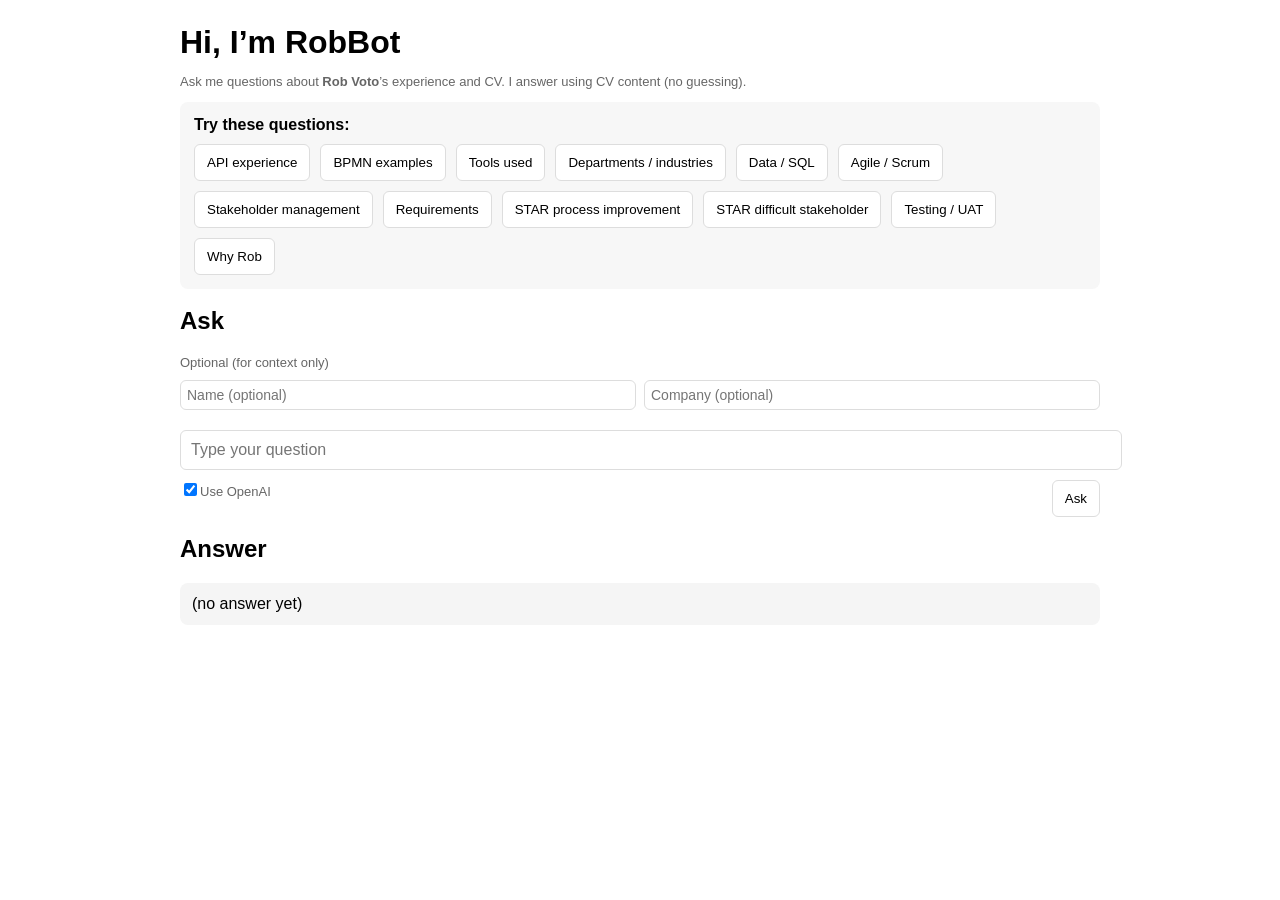
==== backend/static/index.html @ 51ce7a50 "added star to ingest and now cv and star survive restart" ====
<!doctype html>
<html>
<head>
  <meta charset="utf-8" />
  <title>RobBot — CV Q&A</title>
  <style>
    body { font-family: Arial, sans-serif; max-width: 920px; margin: 24px auto; padding: 0 12px; }
    h1 { margin-bottom: 6px; }
    .small { color: #666; font-size: 13px; }
    .card { background: #f7f7f7; padding: 14px; border-radius: 8px; margin-top: 12px; }
    .row { display: flex; gap: 10px; flex-wrap: wrap; margin-top: 10px; }
    button { padding: 10px 12px; cursor: pointer; border: 1px solid #ddd; background: white; border-radius: 6px; }
    button:hover { background: #fafafa; }
    input[type="text"] { width: 100%; padding: 10px; font-size: 16px; border-radius: 6px; border: 1px solid #ddd; }
    #pretty { background:#f5f5f5; padding:12px; border-radius:8px; white-space: pre-wrap; }
    .warn { color: #b00020; }
    .ok { color: #0b6b0b; }
  </style>
</head>
<body>
  <h1>Hi, I’m RobBot</h1>
  <p class="small">
    Ask me questions about <b>Rob Voto</b>’s experience and CV. I answer using CV content (no guessing).
  </p>

  <div class="card">
    <b>Try these questions:</b>
    <div class="row">
      <button class="ex" data-q="What API experience does Rob have? Give concrete examples.">API experience</button>
      <button class="ex" data-q="Has Rob used BPMN? Give concrete project examples.">BPMN examples</button>
      <button class="ex" data-q="What tools has Rob used across business analysis, testing, and delivery?">Tools used</button>
      <button class="ex" data-q="What government departments or industries has Rob worked in?">Departments / industries</button>
      <button class="ex" data-q="What experience does Rob have with data analysis, SQL, or reporting?">Data / SQL</button>
      <button class="ex" data-q="What experience does Rob have with Agile, Scrum, and delivery collaboration?">Agile / Scrum</button>
      <button class="ex" data-q="Has Rob worked with vendors, external teams, or difficult stakeholders? Give examples.">Stakeholder management</button>
      <button class="ex" data-q="What experience does Rob have writing user stories, requirements, or acceptance criteria?">Requirements</button>
      <button class="ex" data-q="Tell me about a time Rob improved a process using a STAR example.">STAR process improvement</button>
      <button class="ex" data-q="Describe a difficult stakeholder situation and how Rob kept alignment using a STAR example.">STAR difficult stakeholder</button>
      <button class="ex" data-q="What experience does Rob have in testing, UAT, or quality assurance?">Testing / UAT</button>
      <button class="ex" data-q="Why would Rob be a strong fit for a senior business analyst or technical BA role?">Why Rob</button>
    </div>
  </div>

  <h2 style="margin-top:18px;">Ask</h2>

  <div class="small" style="margin-bottom:6px;">
  Optional (for context only)
  </div>

  <div class="row" style="gap:8px; margin-bottom:14px;">
    <input id="name" type="text" placeholder="Name (optional)"
            style="flex:1; font-size:14px; padding:6px;" />
    <input id="company" type="text" placeholder="Company (optional)"
            style="flex:1; font-size:14px; padding:6px;" />
  </div>

  <input id="q" type="text"
      placeholder="Type your question"
      style="margin-top:6px;" />

  <div class="row" style="justify-content: space-between;">
    <label class="small"><input id="use_llm" type="checkbox" checked />Use OpenAI</label>
    <button id="askBtn">Ask</button>
  </div>

  <h2 style="margin-top:18px;">Answer</h2>
  <div id="pretty">(no answer yet)</div>
  <p id="status" class="small"></p>

  <script>
    async function postJSON(url, data) {
      const res = await fetch(url, {
        method: "POST",
        headers: { "Content-Type": "application/json" },
        body: JSON.stringify(data)
      });
      return await res.json();
    }

    document.querySelectorAll("button.ex").forEach(btn => {
      btn.addEventListener("click", () => {
        document.getElementById("q").value = btn.dataset.q;
      });
    });

    document.getElementById("askBtn").addEventListener("click", async () => {
      const question = document.getElementById("q").value.trim();
      const use_llm = document.getElementById("use_llm").checked;
      const name = document.getElementById("name").value.trim();
      const company = document.getElementById("company").value.trim();
      const pretty = document.getElementById("pretty");
      const status = document.getElementById("status");
      status.textContent = "";

      if (!question) {
        status.innerHTML = "<span class='warn'>Please type a question.</span>";
        return;
      }

      pretty.textContent = "Thinking…";

      const resp = await postJSON("/ask", { question, use_llm, debug: false, name, company });

      if (typeof resp.answer === "string") {
        pretty.textContent = resp.answer;
      } else if (Array.isArray(resp.answer)) {
        pretty.textContent = resp.answer.join("\n");
      } else {
        pretty.textContent = JSON.stringify(resp, null, 2);
      }
    });
  </script>
</body>
</html>
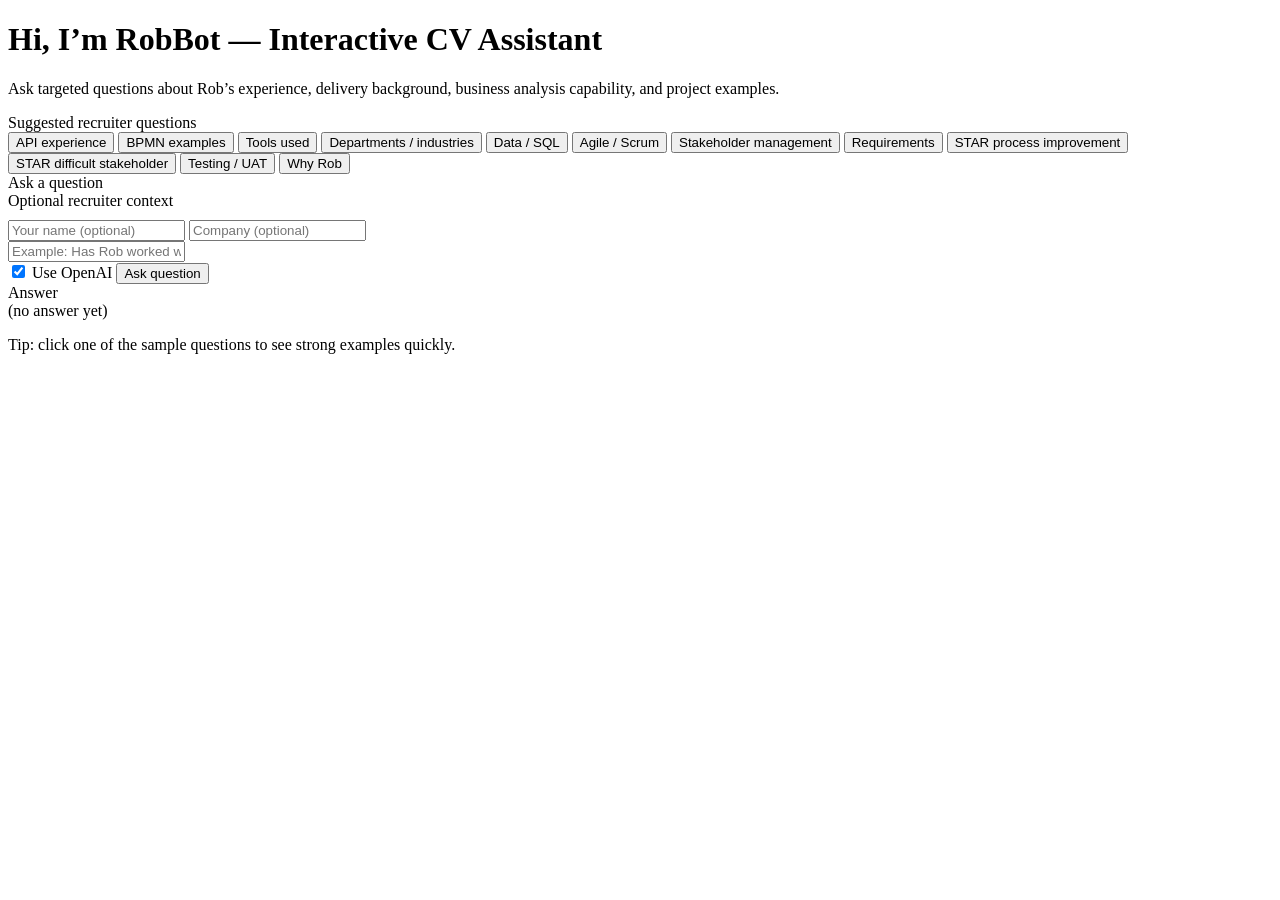
==== commit f23b4077: "facelift" ====
--- a/backend/static/index.html
+++ b/backend/static/index.html
@@ -1,71 +1,68 @@
 <!doctype html>
 <html>
+
 <head>
   <meta charset="utf-8" />
   <title>RobBot — CV Q&A</title>
-  <style>
-    body { font-family: Arial, sans-serif; max-width: 920px; margin: 24px auto; padding: 0 12px; }
-    h1 { margin-bottom: 6px; }
-    .small { color: #666; font-size: 13px; }
-    .card { background: #f7f7f7; padding: 14px; border-radius: 8px; margin-top: 12px; }
-    .row { display: flex; gap: 10px; flex-wrap: wrap; margin-top: 10px; }
-    button { padding: 10px 12px; cursor: pointer; border: 1px solid #ddd; background: white; border-radius: 6px; }
-    button:hover { background: #fafafa; }
-    input[type="text"] { width: 100%; padding: 10px; font-size: 16px; border-radius: 6px; border: 1px solid #ddd; }
-    #pretty { background:#f5f5f5; padding:12px; border-radius:8px; white-space: pre-wrap; }
-    .warn { color: #b00020; }
-    .ok { color: #0b6b0b; }
-  </style>
+  <link rel="stylesheet" href="/static/main-style.css">
 </head>
+
 <body>
-  <h1>Hi, I’m RobBot</h1>
-  <p class="small">
-    Ask me questions about <b>Rob Voto</b>’s experience and CV. I answer using CV content (no guessing).
-  </p>
+  <div class="page">
+    <div class="hero">
+      <h1>Hi, I’m RobBot — Interactive CV Assistant</h1>
+      <p>
+        Ask targeted questions about Rob’s experience, delivery background,
+        business analysis capability, and project examples.
+      </p>
+    </div>
 
-  <div class="card">
-    <b>Try these questions:</b>
-    <div class="row">
-      <button class="ex" data-q="What API experience does Rob have? Give concrete examples.">API experience</button>
-      <button class="ex" data-q="Has Rob used BPMN? Give concrete project examples.">BPMN examples</button>
-      <button class="ex" data-q="What tools has Rob used across business analysis, testing, and delivery?">Tools used</button>
-      <button class="ex" data-q="What government departments or industries has Rob worked in?">Departments / industries</button>
-      <button class="ex" data-q="What experience does Rob have with data analysis, SQL, or reporting?">Data / SQL</button>
-      <button class="ex" data-q="What experience does Rob have with Agile, Scrum, and delivery collaboration?">Agile / Scrum</button>
-      <button class="ex" data-q="Has Rob worked with vendors, external teams, or difficult stakeholders? Give examples.">Stakeholder management</button>
-      <button class="ex" data-q="What experience does Rob have writing user stories, requirements, or acceptance criteria?">Requirements</button>
-      <button class="ex" data-q="Tell me about a time Rob improved a process using a STAR example.">STAR process improvement</button>
-      <button class="ex" data-q="Describe a difficult stakeholder situation and how Rob kept alignment using a STAR example.">STAR difficult stakeholder</button>
-      <button class="ex" data-q="What experience does Rob have in testing, UAT, or quality assurance?">Testing / UAT</button>
-      <button class="ex" data-q="Why would Rob be a strong fit for a senior business analyst or technical BA role?">Why Rob</button>
+    <div class="card">
+      <div class="section-label">Suggested recruiter questions</div>
+      <div class="row examples">
+        <button class="ex" data-q="What API experience does Rob have? Give concrete examples.">API experience</button>
+        <button class="ex" data-q="Has Rob used BPMN? Give concrete project examples.">BPMN examples</button>
+        <button class="ex" data-q="What tools has Rob used across business analysis, testing, and delivery?">Tools used</button>
+        <button class="ex" data-q="What government departments or industries has Rob worked in?">Departments / industries</button>
+        <button class="ex" data-q="What experience does Rob have with data analysis, SQL, or reporting?">Data / SQL</button>
+        <button class="ex" data-q="What experience does Rob have with Agile, Scrum, and delivery collaboration?">Agile / Scrum</button>
+        <button class="ex" data-q="Has Rob worked with vendors, external teams, or difficult stakeholders? Give examples.">Stakeholder management</button>
+        <button class="ex" data-q="What experience does Rob have writing user stories, requirements, or acceptance criteria?">Requirements</button>
+        <button class="ex" data-q="Tell me about a time Rob improved a process using a STAR example.">STAR process improvement</button>
+        <button class="ex" data-q="Describe a difficult stakeholder situation and how Rob kept alignment using a STAR example.">STAR difficult stakeholder</button>
+        <button class="ex" data-q="What experience does Rob have in testing, UAT, or quality assurance?">Testing / UAT</button>
+        <button class="ex" data-q="Why would Rob be a strong fit for a senior business analyst or technical BA role?">Why Rob</button>
+      </div>
+    </div>
+
+    <div class="card">
+      <div class="section-label">Ask a question</div>
+      <div class="small" style="margin-bottom:10px;">Optional recruiter context</div>
+
+      <div class="context-row">
+        <input id="name" type="text" placeholder="Your name (optional)" />
+        <input id="company" type="text" placeholder="Company (optional)" />
+      </div>
+
+      <input id="q" type="text" placeholder="Example: Has Rob worked with vendors, external teams, or difficult stakeholders?" />
+
+      <div class="ask-footer">
+        <label class="small">
+          <input id="use_llm" type="checkbox" checked />
+          Use OpenAI
+        </label>
+        <button id="askBtn">Ask question</button>
+      </div>
+    </div>
+
+    <div class="card">
+      <div class="section-label">Answer</div>
+      <div id="pretty">(no answer yet)</div>
+      <p id="status" class="small"></p>
+      <div class="footer-note">Tip: click one of the sample questions to see strong examples quickly.</div>
     </div>
   </div>
-
-  <h2 style="margin-top:18px;">Ask</h2>
-
-  <div class="small" style="margin-bottom:6px;">
-  Optional (for context only)
-  </div>
-
-  <div class="row" style="gap:8px; margin-bottom:14px;">
-    <input id="name" type="text" placeholder="Name (optional)"
-            style="flex:1; font-size:14px; padding:6px;" />
-    <input id="company" type="text" placeholder="Company (optional)"
-            style="flex:1; font-size:14px; padding:6px;" />
-  </div>
-
-  <input id="q" type="text"
-      placeholder="Type your question"
-      style="margin-top:6px;" />
-
-  <div class="row" style="justify-content: space-between;">
-    <label class="small"><input id="use_llm" type="checkbox" checked />Use OpenAI</label>
-    <button id="askBtn">Ask</button>
-  </div>
-
-  <h2 style="margin-top:18px;">Answer</h2>
-  <div id="pretty">(no answer yet)</div>
-  <p id="status" class="small"></p>
+</body>
 
   <script>
     async function postJSON(url, data) {
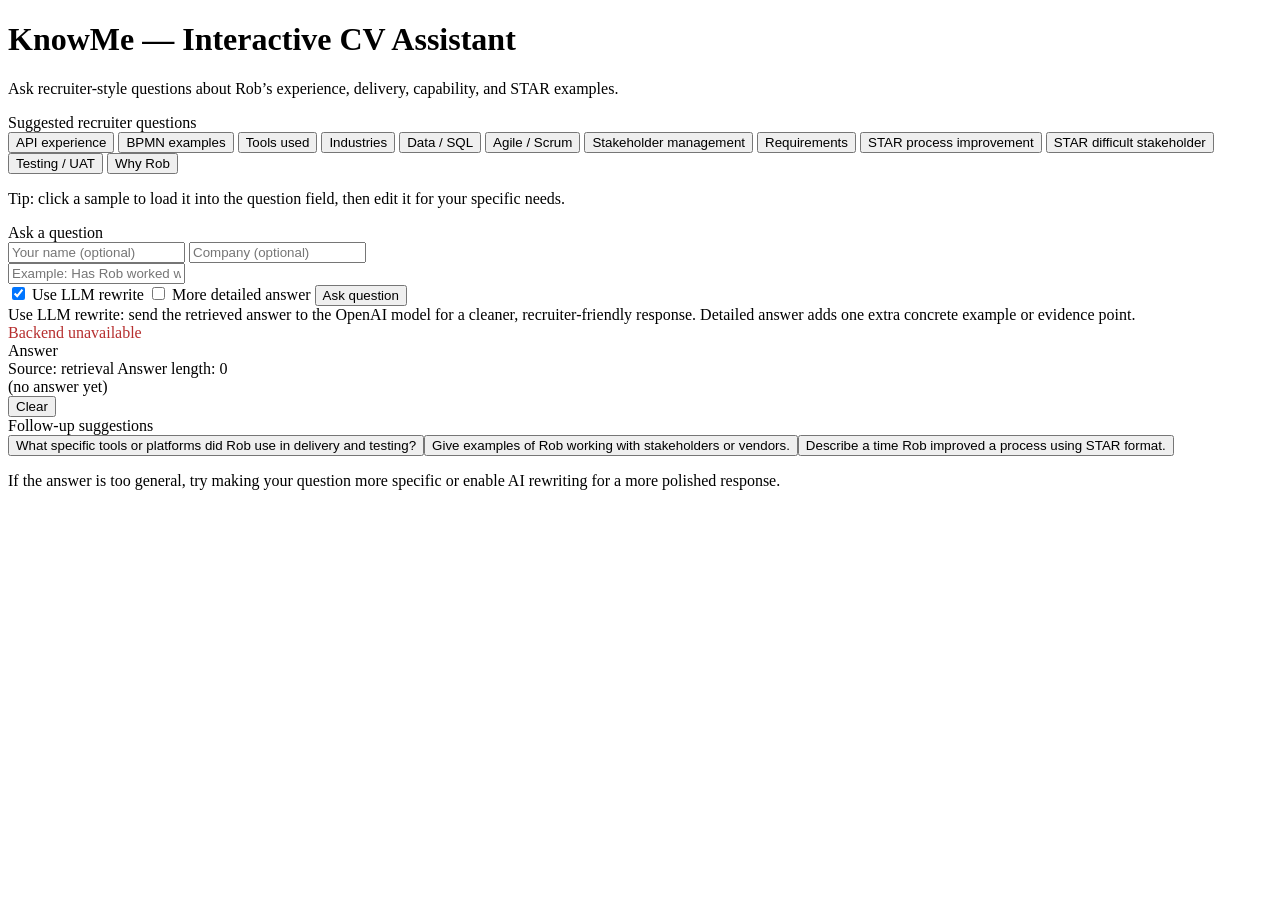
==== commit 083fe2b7: "many changes to improve UI" ====
--- a/backend/static/index.html
+++ b/backend/static/index.html
@@ -1,111 +1,245 @@
 <!doctype html>
-<html>
+<html lang="en">
 
 <head>
   <meta charset="utf-8" />
-  <title>RobBot — CV Q&A</title>
+  <meta name="viewport" content="width=device-width, initial-scale=1" />
+  <title>KnowMe — CV Q&A</title>
   <link rel="stylesheet" href="/static/main-style.css">
 </head>
 
 <body>
   <div class="page">
     <div class="hero">
-      <h1>Hi, I’m RobBot — Interactive CV Assistant</h1>
-      <p>
-        Ask targeted questions about Rob’s experience, delivery background,
-        business analysis capability, and project examples.
-      </p>
+      <h1>KnowMe — Interactive CV Assistant</h1>
+      <p>Ask recruiter-style questions about Rob’s experience, delivery, capability, and STAR examples.</p>
     </div>
 
     <div class="card">
       <div class="section-label">Suggested recruiter questions</div>
-      <div class="row examples">
-        <button class="ex" data-q="What API experience does Rob have? Give concrete examples.">API experience</button>
-        <button class="ex" data-q="Has Rob used BPMN? Give concrete project examples.">BPMN examples</button>
-        <button class="ex" data-q="What tools has Rob used across business analysis, testing, and delivery?">Tools used</button>
-        <button class="ex" data-q="What government departments or industries has Rob worked in?">Departments / industries</button>
-        <button class="ex" data-q="What experience does Rob have with data analysis, SQL, or reporting?">Data / SQL</button>
-        <button class="ex" data-q="What experience does Rob have with Agile, Scrum, and delivery collaboration?">Agile / Scrum</button>
-        <button class="ex" data-q="Has Rob worked with vendors, external teams, or difficult stakeholders? Give examples.">Stakeholder management</button>
-        <button class="ex" data-q="What experience does Rob have writing user stories, requirements, or acceptance criteria?">Requirements</button>
-        <button class="ex" data-q="Tell me about a time Rob improved a process using a STAR example.">STAR process improvement</button>
-        <button class="ex" data-q="Describe a difficult stakeholder situation and how Rob kept alignment using a STAR example.">STAR difficult stakeholder</button>
-        <button class="ex" data-q="What experience does Rob have in testing, UAT, or quality assurance?">Testing / UAT</button>
-        <button class="ex" data-q="Why would Rob be a strong fit for a senior business analyst or technical BA role?">Why Rob</button>
-      </div>
+      <div class="examples">
+        <button class="ex sample" data-q="What API experience does Rob have? Give concrete examples.">API experience</button>
+        <button class="ex sample" data-q="Has Rob used BPMN? Give concrete project examples.">BPMN examples</button>
+        <button class="ex sample" data-q="What tools has Rob used across business analysis, testing, and delivery?">Tools used</button>
+        <button class="ex sample" data-q="What government departments or industries has Rob worked in?">Industries</button>
+        <button class="ex sample" data-q="What experience does Rob have with data analysis, SQL, or reporting?">Data / SQL</button>
+        <button class="ex sample" data-q="What experience does Rob have with Agile, Scrum, and delivery collaboration?">Agile / Scrum</button>
+        <button class="ex sample" data-q="Has Rob worked with vendors, external teams, or difficult stakeholders? Give examples.">Stakeholder management</button>
+        <button class="ex sample" data-q="What experience does Rob have writing user stories, requirements, or acceptance criteria?">Requirements</button>
+        <button class="ex sample" data-q="Tell me about a time Rob improved a process using a STAR example.">STAR process improvement</button>
+        <button class="ex sample" data-q="Describe a difficult stakeholder situation and how Rob kept alignment using a STAR example.">STAR difficult stakeholder</button>
+        <button class="ex sample" data-q="What experience does Rob have in testing, UAT, or quality assurance?">Testing / UAT</button>
+        <button class="ex sample" data-q="Why would Rob be a strong fit for a senior business analyst or technical BA role?">Why Rob</button>
+      </div>
+      <p class="tip">Tip: click a sample to load it into the question field, then edit it for your specific needs.</p>
     </div>
 
     <div class="card">
       <div class="section-label">Ask a question</div>
-      <div class="small" style="margin-bottom:10px;">Optional recruiter context</div>
-
       <div class="context-row">
         <input id="name" type="text" placeholder="Your name (optional)" />
         <input id="company" type="text" placeholder="Company (optional)" />
       </div>
-
       <input id="q" type="text" placeholder="Example: Has Rob worked with vendors, external teams, or difficult stakeholders?" />
-
       <div class="ask-footer">
-        <label class="small">
-          <input id="use_llm" type="checkbox" checked />
-          Use OpenAI
-        </label>
+        <label class="checkbox-label"><input id="use_llm" type="checkbox" checked /> Use LLM rewrite</label>
+        <label class="checkbox-label"><input id="detailed_answer" type="checkbox" /> More detailed answer</label>
         <button id="askBtn">Ask question</button>
       </div>
+      <div class="small ask-note">Use LLM rewrite: send the retrieved answer to the OpenAI model for a cleaner, recruiter-friendly response. Detailed answer adds one extra concrete example or evidence point.</div>
+      <div id="status" class="status-line">Checking backend status...</div>
     </div>
 
     <div class="card">
-      <div class="section-label">Answer</div>
+      <div class="answer-header">Answer</div>
+      <div class="status-row">
+        <span id="answerSource" class="status-chip">Source: retrieval</span>
+        <span id="answerLength" class="status-chip">Answer length: 0</span>
+      </div>
       <div id="pretty">(no answer yet)</div>
-      <p id="status" class="small"></p>
-      <div class="footer-note">Tip: click one of the sample questions to see strong examples quickly.</div>
+      <div class="answer-actions">
+        <button id="copyBtn" class="secondary">Copy answer</button>
+        <button id="clearBtn" class="secondary">Clear</button>
+      </div>
+      <div class="followup-section">
+        <div class="section-label">Follow-up suggestions</div>
+        <div class="followups" id="followups"></div>
+      </div>
+      <p class="footer-note">If the answer is too general, try making your question more specific or enable AI rewriting for a more polished response.</p>
     </div>
   </div>
-</body>
 
   <script>
+    function setStatus(text, isError = false) {
+      const status = document.getElementById('status');
+      status.textContent = text;
+      status.style.color = isError ? '#b62f2f' : 'var(--muted)';
+    }
+
     async function postJSON(url, data) {
       const res = await fetch(url, {
-        method: "POST",
-        headers: { "Content-Type": "application/json" },
+        method: 'POST',
+        headers: { 'Content-Type': 'application/json' },
         body: JSON.stringify(data)
       });
+      if (!res.ok) {
+        throw new Error(`Request failed: ${res.status}`);
+      }
       return await res.json();
     }
 
-    document.querySelectorAll("button.ex").forEach(btn => {
-      btn.addEventListener("click", () => {
-        document.getElementById("q").value = btn.dataset.q;
+    async function loadReadyState() {
+      try {
+        const resp = await fetch('/ready');
+        const ready = await resp.json();
+        const statusText = ready.ok ? `Ready: CV loaded=${ready.cv_loaded}, STAR loaded=${ready.star_loaded}` : 'Not ready yet';
+        setStatus(statusText);
+      } catch (error) {
+        setStatus('Backend unavailable', true);
+      }
+    }
+
+    function updateSource(source) {
+      const chip = document.getElementById('answerSource');
+      chip.textContent = `Source: ${source || 'retrieval'}`;
+    }
+
+    function updateAnswer(text) {
+      const pretty = document.getElementById('pretty');
+      pretty.textContent = text;
+      const copyBtn = document.getElementById('copyBtn');
+      copyBtn.style.display = text && text !== '(no answer yet)' ? 'inline-flex' : 'none';
+      document.getElementById('answerLength').textContent = `Length: ${text ? text.length : 0}`;
+    }
+
+    function buildFollowUps(question) {
+      const normalized = (question || '').toLowerCase();
+      const suggestions = [];
+      const add = (q) => {
+        if (!suggestions.includes(q)) {
+          suggestions.push(q);
+        }
+      };
+
+      if (/(tool|technology|platform|software)/.test(normalized)) {
+        add('What specific tools or platforms did Rob use in delivery and testing?');
+      }
+      if (/(bpmn|process mapping)/.test(normalized)) {
+        add('What experience does Rob have with BPMN or process mapping?');
+      }
+      if (/(data|sql|reporting|analytics)/.test(normalized)) {
+        add('How has Rob used SQL and reporting in past projects?');
+      }
+      if (/(stakeholder|vendor|client|clients|vendors)/.test(normalized)) {
+        add('Give examples of Rob working with stakeholders or vendors.');
+      }
+      if (/(star|example|challenge|situation|task|action|result)/.test(normalized)) {
+        add('Describe a time Rob improved a process using STAR format.');
+      }
+      if (/(fit|strong fit|good fit|why would|why is)/.test(normalized)) {
+        add('Why would Rob be a strong fit for a senior business analyst role?');
+      }
+      if (/(industry|industries|department|organisations|organizations|government)/.test(normalized)) {
+        add('What types of organisations has Rob worked with and why are they relevant?');
+      }
+      if (/(test|uat|quality assurance|qa)/.test(normalized)) {
+        add('What experience does Rob have in testing, UAT, or quality assurance?');
+      }
+
+      const defaultFollowups = [
+        'What specific tools or platforms did Rob use in delivery and testing?',
+        'Give examples of Rob working with stakeholders or vendors.',
+        'Describe a time Rob improved a process using STAR format.',
+        'How does Rob approach data analysis or reporting in projects?',
+        'What experience does Rob have with BPMN or process mapping?'
+      ];
+
+      if (!suggestions.length) {
+        return defaultFollowups.slice(0, 3);
+      }
+      return suggestions.slice(0, 3);
+    }
+
+    function renderFollowUps(question = '') {
+      const followups = buildFollowUps(question);
+      document.getElementById('followups').innerHTML = followups
+        .map(q => `<button class="ex followup" data-q="${q}">${q}</button>`)
+        .join('');
+      document.querySelectorAll('#followups .followup').forEach(btn => {
+        btn.addEventListener('click', () => {
+          const q = btn.dataset.q;
+          document.getElementById('q').value = q;
+          setStatus('Follow-up suggestion loaded.');
+          renderFollowUps(q);
+        });
+      });
+    }
+
+    function clearForm() {
+      document.getElementById('q').value = '';
+      document.getElementById('pretty').textContent = '(no answer yet)';
+      document.getElementById('status').textContent = '';
+      document.getElementById('copyBtn').style.display = 'none';
+      renderFollowUps();
+    }
+
+    document.querySelectorAll('button.sample').forEach(btn => {
+      btn.addEventListener('click', () => {
+        const q = btn.dataset.q;
+        document.getElementById('q').value = q;
+        setStatus('Sample question loaded.');
+        renderFollowUps(q);
       });
     });
 
-    document.getElementById("askBtn").addEventListener("click", async () => {
-      const question = document.getElementById("q").value.trim();
-      const use_llm = document.getElementById("use_llm").checked;
-      const name = document.getElementById("name").value.trim();
-      const company = document.getElementById("company").value.trim();
-      const pretty = document.getElementById("pretty");
-      const status = document.getElementById("status");
-      status.textContent = "";
+    document.getElementById('askBtn').addEventListener('click', async () => {
+      const question = document.getElementById('q').value.trim();
+      const use_llm = document.getElementById('use_llm').checked;
+      const detailed = document.getElementById('detailed_answer').checked ? 'detailed' : 'concise';
+      const name = document.getElementById('name').value.trim();
+      const company = document.getElementById('company').value.trim();
 
       if (!question) {
-        status.innerHTML = "<span class='warn'>Please type a question.</span>";
+        setStatus('Please type a question.', true);
         return;
       }
 
-      pretty.textContent = "Thinking…";
-
-      const resp = await postJSON("/ask", { question, use_llm, debug: false, name, company });
-
-      if (typeof resp.answer === "string") {
-        pretty.textContent = resp.answer;
-      } else if (Array.isArray(resp.answer)) {
-        pretty.textContent = resp.answer.join("\n");
-      } else {
-        pretty.textContent = JSON.stringify(resp, null, 2);
+      updateAnswer('Thinking…');
+      updateSource('retrieval');
+      setStatus('Sending question...');
+
+      try {
+        const resp = await postJSON('/ask', { question, use_llm, debug: false, detail_level: detailed, name, company });
+        let text = '';
+        if (typeof resp.answer === 'string') {
+          text = resp.answer;
+        } else if (Array.isArray(resp.answer)) {
+          text = resp.answer.join('\n');
+        } else {
+          text = JSON.stringify(resp, null, 2);
+        }
+        updateAnswer(text);
+        updateSource(resp.answer_source || (use_llm ? 'llm' : 'retrieval'));
+        setStatus(resp.answer_source === 'llm' ? 'AI-enhanced answer loaded.' : 'Answer loaded from retrieval.');
+        renderFollowUps(question);
+      } catch (error) {
+        updateAnswer('(error loading answer)');
+        setStatus(error.message || 'Failed to get an answer.', true);
       }
     });
+
+    document.getElementById('copyBtn').addEventListener('click', async () => {
+      const text = document.getElementById('pretty').textContent;
+      if (!text || text === '(no answer yet)') return;
+      await navigator.clipboard.writeText(text);
+      setStatus('Answer copied to clipboard.');
+    });
+
+    document.getElementById('clearBtn').addEventListener('click', clearForm);
+
+    clearForm();
+    renderFollowUps();
+    loadReadyState();
   </script>
 </body>
 </html>
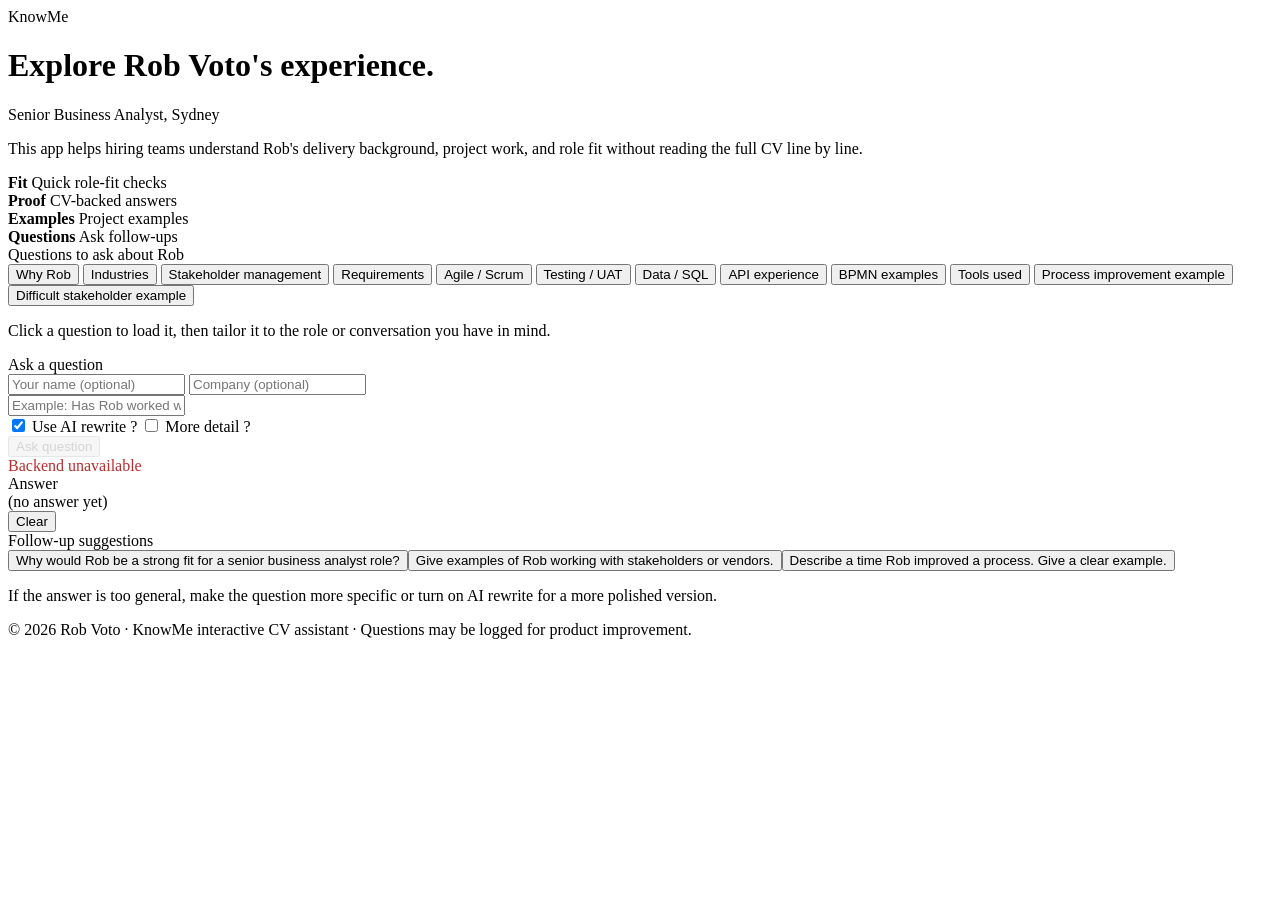
==== commit 6df553d7: "new design. admin password added" ====
--- a/backend/static/index.html
+++ b/backend/static/index.html
@@ -4,34 +4,64 @@
 <head>
   <meta charset="utf-8" />
   <meta name="viewport" content="width=device-width, initial-scale=1" />
-  <title>KnowMe — CV Q&A</title>
-  <link rel="stylesheet" href="/static/main-style.css">
+  <title>KnowMe - CV Q&A</title>
+  <link rel="stylesheet" href="/static/main-style.css?v=hero3">
 </head>
 
 <body>
   <div class="page">
     <div class="hero">
-      <h1>KnowMe — Interactive CV Assistant</h1>
-      <p>Ask recruiter-style questions about Rob’s experience, delivery, capability, and STAR examples.</p>
+      <div class="hero-topline">
+        <div class="hero-brand">
+          <span class="hero-logo">KnowMe</span>
+        </div>
+      </div>
+
+      <div class="hero-main">
+        <div class="hero-copy">
+          <h1>Explore Rob Voto's experience.</h1>
+          <p class="hero-kicker">Senior Business Analyst, Sydney</p>
+          <p>This app helps hiring teams understand Rob's delivery background, project work, and role fit without reading the full CV line by line.</p>
+        </div>
+
+        <div class="hero-stat-grid">
+          <article>
+            <strong>Fit</strong>
+            <span>Quick role-fit checks</span>
+          </article>
+          <article>
+            <strong>Proof</strong>
+            <span>CV-backed answers</span>
+          </article>
+          <article>
+            <strong>Examples</strong>
+            <span>Project examples</span>
+          </article>
+          <article>
+            <strong>Questions</strong>
+            <span>Ask follow-ups</span>
+          </article>
+        </div>
+      </div>
     </div>
 
     <div class="card">
-      <div class="section-label">Suggested recruiter questions</div>
+      <div class="section-label">Questions to ask about Rob</div>
       <div class="examples">
-        <button class="ex sample" data-q="What API experience does Rob have? Give concrete examples.">API experience</button>
-        <button class="ex sample" data-q="Has Rob used BPMN? Give concrete project examples.">BPMN examples</button>
-        <button class="ex sample" data-q="What tools has Rob used across business analysis, testing, and delivery?">Tools used</button>
-        <button class="ex sample" data-q="What government departments or industries has Rob worked in?">Industries</button>
-        <button class="ex sample" data-q="What experience does Rob have with data analysis, SQL, or reporting?">Data / SQL</button>
-        <button class="ex sample" data-q="What experience does Rob have with Agile, Scrum, and delivery collaboration?">Agile / Scrum</button>
-        <button class="ex sample" data-q="Has Rob worked with vendors, external teams, or difficult stakeholders? Give examples.">Stakeholder management</button>
-        <button class="ex sample" data-q="What experience does Rob have writing user stories, requirements, or acceptance criteria?">Requirements</button>
-        <button class="ex sample" data-q="Tell me about a time Rob improved a process using a STAR example.">STAR process improvement</button>
-        <button class="ex sample" data-q="Describe a difficult stakeholder situation and how Rob kept alignment using a STAR example.">STAR difficult stakeholder</button>
-        <button class="ex sample" data-q="What experience does Rob have in testing, UAT, or quality assurance?">Testing / UAT</button>
-        <button class="ex sample" data-q="Why would Rob be a strong fit for a senior business analyst or technical BA role?">Why Rob</button>
-      </div>
-      <p class="tip">Tip: click a sample to load it into the question field, then edit it for your specific needs.</p>
+        <button type="button" class="ex sample" data-q="Why would Rob be a strong fit for a senior business analyst or technical BA role?">Why Rob</button>
+        <button type="button" class="ex sample" data-q="What government departments or industries has Rob worked in?">Industries</button>
+        <button type="button" class="ex sample" data-q="Has Rob worked with vendors, external teams, or difficult stakeholders? Give examples.">Stakeholder management</button>
+        <button type="button" class="ex sample" data-q="What experience does Rob have writing user stories, requirements, or acceptance criteria?">Requirements</button>
+        <button type="button" class="ex sample" data-q="What experience does Rob have with Agile, Scrum, and delivery collaboration?">Agile / Scrum</button>
+        <button type="button" class="ex sample" data-q="What experience does Rob have in testing, UAT, or quality assurance?">Testing / UAT</button>
+        <button type="button" class="ex sample" data-q="What experience does Rob have with data analysis, SQL, or reporting?">Data / SQL</button>
+        <button type="button" class="ex sample" data-q="What API experience does Rob have? Give concrete examples.">API experience</button>
+        <button type="button" class="ex sample" data-q="Has Rob used BPMN? Give concrete project examples.">BPMN examples</button>
+        <button type="button" class="ex sample" data-q="What tools has Rob used across business analysis, testing, and delivery?">Tools used</button>
+        <button type="button" class="ex sample" data-q="Tell me about a time Rob improved a process. Give a clear example.">Process improvement example</button>
+        <button type="button" class="ex sample" data-q="Describe a difficult stakeholder situation and how Rob kept alignment. Give a clear example.">Difficult stakeholder example</button>
+      </div>
+      <p class="tip">Click a question to load it, then tailor it to the role or conversation you have in mind.</p>
     </div>
 
     <div class="card">
@@ -42,37 +72,71 @@
       </div>
       <input id="q" type="text" placeholder="Example: Has Rob worked with vendors, external teams, or difficult stakeholders?" />
       <div class="ask-footer">
-        <label class="checkbox-label"><input id="use_llm" type="checkbox" checked /> Use LLM rewrite</label>
-        <label class="checkbox-label"><input id="detailed_answer" type="checkbox" /> More detailed answer</label>
-        <button id="askBtn">Ask question</button>
-      </div>
-      <div class="small ask-note">Use LLM rewrite: send the retrieved answer to the OpenAI model for a cleaner, recruiter-friendly response. Detailed answer adds one extra concrete example or evidence point.</div>
-      <div id="status" class="status-line">Checking backend status...</div>
+        <div class="option-row">
+          <label class="checkbox-label"><input id="use_llm" type="checkbox" checked /> Use AI rewrite</label>
+          <span class="info-tip" tabindex="0" data-tip="Rewrites the answer into a cleaner, more polished summary after the CV evidence is retrieved.">?</span>
+          <label class="checkbox-label"><input id="detailed_answer" type="checkbox" /> More detail</label>
+          <span class="info-tip" tabindex="0" data-tip="Adds one extra concrete example or supporting point when the material supports it.">?</span>
+        </div>
+        <button id="askBtn" type="button">Ask question</button>
+      </div>
+      <div id="status" class="status-line"></div>
     </div>
 
     <div class="card">
       <div class="answer-header">Answer</div>
-      <div class="status-row">
-        <span id="answerSource" class="status-chip">Source: retrieval</span>
-        <span id="answerLength" class="status-chip">Answer length: 0</span>
-      </div>
       <div id="pretty">(no answer yet)</div>
       <div class="answer-actions">
-        <button id="copyBtn" class="secondary">Copy answer</button>
-        <button id="clearBtn" class="secondary">Clear</button>
+        <button id="copyBtn" class="secondary" type="button">Copy answer</button>
+        <button id="clearBtn" class="secondary" type="button">Clear</button>
       </div>
       <div class="followup-section">
         <div class="section-label">Follow-up suggestions</div>
         <div class="followups" id="followups"></div>
       </div>
-      <p class="footer-note">If the answer is too general, try making your question more specific or enable AI rewriting for a more polished response.</p>
+      <p class="footer-note">If the answer is too general, make the question more specific or turn on AI rewrite for a more polished version.</p>
     </div>
+
+    <footer class="site-footer">
+      <p>&copy; 2026 Rob Voto &middot; KnowMe interactive CV assistant &middot; Questions may be logged for product improvement.</p>
+    </footer>
   </div>
 
   <script>
+    function createClientId(prefix = 'km') {
+      if (window.crypto?.randomUUID) {
+        return `${prefix}_${window.crypto.randomUUID()}`;
+      }
+      return `${prefix}_${Date.now().toString(36)}_${Math.random().toString(36).slice(2, 10)}`;
+    }
+
+    function getStoredId(storage, key, prefix) {
+      try {
+        const existing = storage.getItem(key);
+        if (existing) {
+          return existing;
+        }
+        const created = createClientId(prefix);
+        storage.setItem(key, created);
+        return created;
+      } catch (error) {
+        return createClientId(prefix);
+      }
+    }
+
+    function buildClientContext(sourcePage) {
+      return {
+        request_id: createClientId('req'),
+        client_id: getStoredId(window.localStorage, 'knowme_client_id', 'client'),
+        session_id: getStoredId(window.sessionStorage, 'knowme_session_id', 'session'),
+        source_page: sourcePage,
+        source_path: window.location.pathname
+      };
+    }
+
     function setStatus(text, isError = false) {
       const status = document.getElementById('status');
-      status.textContent = text;
+      status.textContent = text || '';
       status.style.color = isError ? '#b62f2f' : 'var(--muted)';
     }
 
@@ -83,7 +147,16 @@
         body: JSON.stringify(data)
       });
       if (!res.ok) {
-        throw new Error(`Request failed: ${res.status}`);
+        let message = `Request failed: ${res.status}`;
+        try {
+          const body = await res.json();
+          if (body && body.detail) {
+            message = body.detail;
+          }
+        } catch (error) {
+          // Keep the generic HTTP status when the error body is not JSON.
+        }
+        throw new Error(message);
       }
       return await res.json();
     }
@@ -91,17 +164,19 @@
     async function loadReadyState() {
       try {
         const resp = await fetch('/ready');
+        if (!resp.ok) throw new Error('Backend responded with error');
         const ready = await resp.json();
-        const statusText = ready.ok ? `Ready: CV loaded=${ready.cv_loaded}, STAR loaded=${ready.star_loaded}` : 'Not ready yet';
-        setStatus(statusText);
+        if (!ready.ok) {
+          setStatus('Backend content is not ready yet.', true);
+          document.getElementById('askBtn').disabled = true;
+        }
       } catch (error) {
         setStatus('Backend unavailable', true);
-      }
-    }
-
-    function updateSource(source) {
-      const chip = document.getElementById('answerSource');
-      chip.textContent = `Source: ${source || 'retrieval'}`;
+        const askBtn = document.getElementById('askBtn');
+        askBtn.disabled = true;
+        askBtn.style.opacity = '0.5';
+        askBtn.title = 'Backend is currently offline';
+      }
     }
 
     function updateAnswer(text) {
@@ -109,7 +184,6 @@
       pretty.textContent = text;
       const copyBtn = document.getElementById('copyBtn');
       copyBtn.style.display = text && text !== '(no answer yet)' ? 'inline-flex' : 'none';
-      document.getElementById('answerLength').textContent = `Length: ${text ? text.length : 0}`;
     }
 
     function buildFollowUps(question) {
@@ -134,7 +208,7 @@
         add('Give examples of Rob working with stakeholders or vendors.');
       }
       if (/(star|example|challenge|situation|task|action|result)/.test(normalized)) {
-        add('Describe a time Rob improved a process using STAR format.');
+        add('Describe a time Rob improved a process. Give a clear example.');
       }
       if (/(fit|strong fit|good fit|why would|why is)/.test(normalized)) {
         add('Why would Rob be a strong fit for a senior business analyst role?');
@@ -147,9 +221,9 @@
       }
 
       const defaultFollowups = [
-        'What specific tools or platforms did Rob use in delivery and testing?',
+        'Why would Rob be a strong fit for a senior business analyst role?',
         'Give examples of Rob working with stakeholders or vendors.',
-        'Describe a time Rob improved a process using STAR format.',
+        'Describe a time Rob improved a process. Give a clear example.',
         'How does Rob approach data analysis or reporting in projects?',
         'What experience does Rob have with BPMN or process mapping?'
       ];
@@ -160,16 +234,15 @@
       return suggestions.slice(0, 3);
     }
 
-    function renderFollowUps(question = '') {
-      const followups = buildFollowUps(question);
+    function renderFollowUps(question = '', backendSuggestions = null) {
+      const followups = (backendSuggestions && backendSuggestions.length) ? backendSuggestions : buildFollowUps(question);
       document.getElementById('followups').innerHTML = followups
-        .map(q => `<button class="ex followup" data-q="${q}">${q}</button>`)
+        .map(q => `<button type="button" class="ex followup" data-q="${q}">${q}</button>`)
         .join('');
       document.querySelectorAll('#followups .followup').forEach(btn => {
         btn.addEventListener('click', () => {
           const q = btn.dataset.q;
           document.getElementById('q').value = q;
-          setStatus('Follow-up suggestion loaded.');
           renderFollowUps(q);
         });
       });
@@ -187,7 +260,6 @@
       btn.addEventListener('click', () => {
         const q = btn.dataset.q;
         document.getElementById('q').value = q;
-        setStatus('Sample question loaded.');
         renderFollowUps(q);
       });
     });
@@ -196,20 +268,29 @@
       const question = document.getElementById('q').value.trim();
       const use_llm = document.getElementById('use_llm').checked;
       const detailed = document.getElementById('detailed_answer').checked ? 'detailed' : 'concise';
-      const name = document.getElementById('name').value.trim();
-      const company = document.getElementById('company').value.trim();
+      const name = document.getElementById('name').value.trim() || 'unknown';
+      const company = document.getElementById('company').value.trim() || 'unknown';
 
       if (!question) {
         setStatus('Please type a question.', true);
         return;
       }
 
-      updateAnswer('Thinking…');
-      updateSource('retrieval');
-      setStatus('Sending question...');
+      const askBtn = document.getElementById('askBtn');
+      askBtn.disabled = true;
+      updateAnswer('Thinking...');
+      setStatus('');
 
       try {
-        const resp = await postJSON('/ask', { question, use_llm, debug: false, detail_level: detailed, name, company });
+        const resp = await postJSON('/ask', {
+          question,
+          use_llm,
+          debug: false,
+          detail_level: detailed,
+          name,
+          company,
+          ...buildClientContext('landing')
+        });
         let text = '';
         if (typeof resp.answer === 'string') {
           text = resp.answer;
@@ -219,12 +300,19 @@
           text = JSON.stringify(resp, null, 2);
         }
         updateAnswer(text);
-        updateSource(resp.answer_source || (use_llm ? 'llm' : 'retrieval'));
-        setStatus(resp.answer_source === 'llm' ? 'AI-enhanced answer loaded.' : 'Answer loaded from retrieval.');
-        renderFollowUps(question);
+        renderFollowUps(question, resp.follow_up_questions || null);
+        if (resp.llm_error) {
+          setStatus('AI rewrite failed; showing retrieved evidence.', true);
+        } else if (resp.answer_source === 'llm') {
+          setStatus('AI rewrite used.');
+        } else {
+          setStatus('Showing retrieved evidence.');
+        }
       } catch (error) {
         updateAnswer('(error loading answer)');
         setStatus(error.message || 'Failed to get an answer.', true);
+      } finally {
+        askBtn.disabled = false;
       }
     });
 
@@ -242,4 +330,5 @@
     loadReadyState();
   </script>
 </body>
+
 </html>
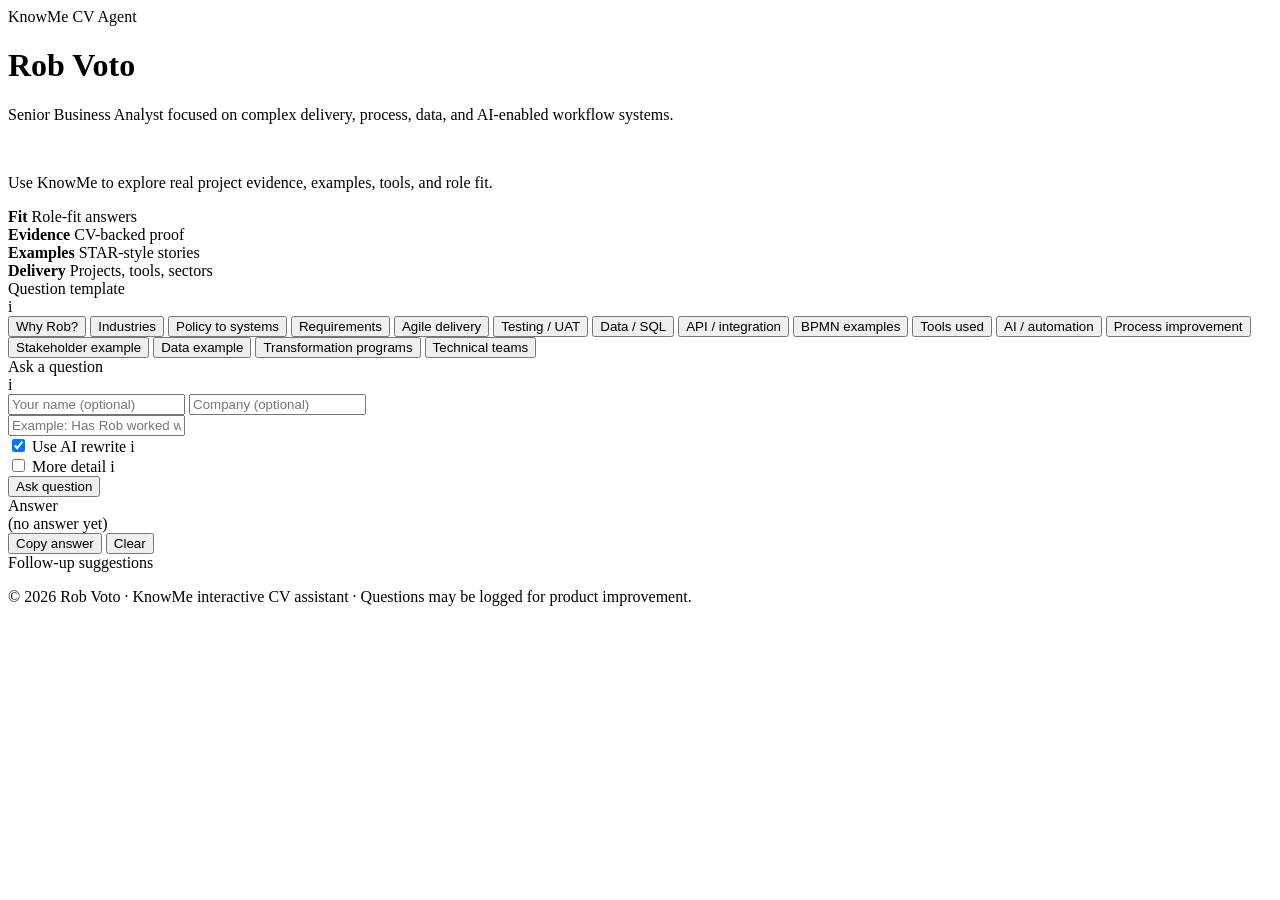
==== commit d4301115: "complete redesign, UI some UX new questions, logs, logic, heuristics and more" ====
--- a/backend/static/index.html
+++ b/backend/static/index.html
@@ -1,11 +1,11 @@
-<!doctype html>
+﻿<!doctype html>
 <html lang="en">
 
 <head>
   <meta charset="utf-8" />
   <meta name="viewport" content="width=device-width, initial-scale=1" />
   <title>KnowMe - CV Q&A</title>
-  <link rel="stylesheet" href="/static/main-style.css?v=hero3">
+  <link rel="stylesheet" href="/static/main-style.css?v=hero21">
 </head>
 
 <body>
@@ -13,59 +13,73 @@
     <div class="hero">
       <div class="hero-topline">
         <div class="hero-brand">
-          <span class="hero-logo">KnowMe</span>
+          <span class="hero-logo">KnowMe CV Agent</span>
         </div>
       </div>
 
       <div class="hero-main">
         <div class="hero-copy">
-          <h1>Explore Rob Voto's experience.</h1>
-          <p class="hero-kicker">Senior Business Analyst, Sydney</p>
-          <p>This app helps hiring teams understand Rob's delivery background, project work, and role fit without reading the full CV line by line.</p>
+          <h1>Rob Voto</h1>
+          <p class="hero-kicker">Senior Business Analyst focused on complex delivery, process, data, and AI-enabled workflow systems.            
+          </p><br>
+          <p>Use KnowMe to explore real project evidence, examples, tools, and role fit.</p>
         </div>
 
         <div class="hero-stat-grid">
           <article>
             <strong>Fit</strong>
-            <span>Quick role-fit checks</span>
+            <span>Role-fit answers</span>
           </article>
           <article>
-            <strong>Proof</strong>
-            <span>CV-backed answers</span>
+            <strong>Evidence</strong>
+            <span>CV-backed proof</span>
           </article>
           <article>
             <strong>Examples</strong>
-            <span>Project examples</span>
+            <span>STAR-style stories</span>
           </article>
           <article>
-            <strong>Questions</strong>
-            <span>Ask follow-ups</span>
+            <strong>Delivery</strong>
+            <span>Projects, tools, sectors</span>
           </article>
         </div>
       </div>
     </div>
 
-    <div class="card">
-      <div class="section-label">Questions to ask about Rob</div>
+    <div class="card question-card">
+      <div class="section-heading">
+        <div class="label-tip-group">
+          <div class="section-label">Question template</div>
+          <span class="info-tip" tabindex="0" data-tip="Starter questions for recruiters. Click one to load it, then edit it for the role or conversation.">i</span>
+        </div>
+      </div>
       <div class="examples">
-        <button type="button" class="ex sample" data-q="Why would Rob be a strong fit for a senior business analyst or technical BA role?">Why Rob</button>
-        <button type="button" class="ex sample" data-q="What government departments or industries has Rob worked in?">Industries</button>
-        <button type="button" class="ex sample" data-q="Has Rob worked with vendors, external teams, or difficult stakeholders? Give examples.">Stakeholder management</button>
-        <button type="button" class="ex sample" data-q="What experience does Rob have writing user stories, requirements, or acceptance criteria?">Requirements</button>
-        <button type="button" class="ex sample" data-q="What experience does Rob have with Agile, Scrum, and delivery collaboration?">Agile / Scrum</button>
-        <button type="button" class="ex sample" data-q="What experience does Rob have in testing, UAT, or quality assurance?">Testing / UAT</button>
-        <button type="button" class="ex sample" data-q="What experience does Rob have with data analysis, SQL, or reporting?">Data / SQL</button>
-        <button type="button" class="ex sample" data-q="What API experience does Rob have? Give concrete examples.">API experience</button>
-        <button type="button" class="ex sample" data-q="Has Rob used BPMN? Give concrete project examples.">BPMN examples</button>
-        <button type="button" class="ex sample" data-q="What tools has Rob used across business analysis, testing, and delivery?">Tools used</button>
-        <button type="button" class="ex sample" data-q="Tell me about a time Rob improved a process. Give a clear example.">Process improvement example</button>
-        <button type="button" class="ex sample" data-q="Describe a difficult stakeholder situation and how Rob kept alignment. Give a clear example.">Difficult stakeholder example</button>
+        <button type="button" class="ex sample" data-q="Why should a recruiter shortlist Rob for a Senior Business Analyst or Technical Business Analyst role?">Why Rob?</button>
+        <button type="button" class="ex sample" data-q="What government departments, industries, and sectors has Rob worked across?">Industries</button>
+        <button type="button" class="ex sample" data-q="What experience does Rob have translating complex policy or business rules into system behaviour?">Policy to systems</button>
+        <button type="button" class="ex sample" data-q="What experience does Rob have writing user stories, requirements, and acceptance criteria?">Requirements</button>
+        <button type="button" class="ex sample" data-q="What experience does Rob have with Agile, Scrum, backlog management, and delivery collaboration?">Agile delivery</button>
+        <button type="button" class="ex sample" data-q="What experience does Rob have in testing, UAT, defect triage, or quality assurance?">Testing / UAT</button>
+        <button type="button" class="ex sample" data-q="What experience does Rob have with data analysis, SQL, reporting logic, or validation?">Data / SQL</button>
+        <button type="button" class="ex sample" data-q="What API or system integration experience does Rob have? Give concrete examples.">API / integration</button>
+        <button type="button" class="ex sample" data-q="Has Rob used BPMN? Give concrete project examples across different organisations.">BPMN examples</button>
+        <button type="button" class="ex sample" data-q="What tools has Rob used across business analysis, delivery, testing, documentation, and integration work?">Tools used</button>
+        <button type="button" class="ex sample" data-q="What AI, automation, or agentic AI experience does Rob have?">AI / automation</button>
+        <button type="button" class="ex sample" data-q="Give a concrete example of Rob improving a business or operational process.">Process improvement</button>
+        <button type="button" class="ex sample" data-q="Give a concrete example of Rob managing stakeholders, vendors, or external teams.">Stakeholder example</button>
+        <button type="button" class="ex sample" data-q="Give a concrete example of Rob working on data migration, SQL analysis, or validation.">Data example</button>
+        <button type="button" class="ex sample" data-q="What experience does Rob have working on large transformation programs? Give concrete examples.">Transformation programs</button>
+        <button type="button" class="ex sample" data-q="What experience does Rob have working with technical teams, developers, testers, and solution architects?">Technical teams</button>
       </div>
-      <p class="tip">Click a question to load it, then tailor it to the role or conversation you have in mind.</p>
     </div>
 
     <div class="card">
-      <div class="section-label">Ask a question</div>
+      <div class="section-heading">
+        <div class="label-tip-group">
+          <div class="section-label ask-heading">Ask a question</div>
+          <span class="info-tip" tabindex="0" data-tip="For better answers, ask a specific question or turn on AI rewrite for a more polished summary.">i</span>
+        </div>
+      </div>
       <div class="context-row">
         <input id="name" type="text" placeholder="Your name (optional)" />
         <input id="company" type="text" placeholder="Company (optional)" />
@@ -73,10 +87,14 @@
       <input id="q" type="text" placeholder="Example: Has Rob worked with vendors, external teams, or difficult stakeholders?" />
       <div class="ask-footer">
         <div class="option-row">
-          <label class="checkbox-label"><input id="use_llm" type="checkbox" checked /> Use AI rewrite</label>
-          <span class="info-tip" tabindex="0" data-tip="Rewrites the answer into a cleaner, more polished summary after the CV evidence is retrieved.">?</span>
-          <label class="checkbox-label"><input id="detailed_answer" type="checkbox" /> More detail</label>
-          <span class="info-tip" tabindex="0" data-tip="Adds one extra concrete example or supporting point when the material supports it.">?</span>
+          <div class="label-tip-group">
+            <label class="checkbox-label"><input id="use_llm" type="checkbox" checked /> Use AI rewrite</label>
+            <span class="info-tip" tabindex="0" data-tip="Rewrites the answer into a cleaner, more polished summary after the CV evidence is retrieved.">i</span>
+          </div>
+          <div class="label-tip-group">
+            <label class="checkbox-label"><input id="detailed_answer" type="checkbox" /> More detail</label>
+            <span class="info-tip" tabindex="0" data-tip="Adds one extra concrete example or supporting point when the material supports it.">i</span>
+          </div>
         </div>
         <button id="askBtn" type="button">Ask question</button>
       </div>
@@ -94,7 +112,7 @@
         <div class="section-label">Follow-up suggestions</div>
         <div class="followups" id="followups"></div>
       </div>
-      <p class="footer-note">If the answer is too general, make the question more specific or turn on AI rewrite for a more polished version.</p>
+
     </div>
 
     <footer class="site-footer">
@@ -102,233 +120,10 @@
     </footer>
   </div>
 
-  <script>
-    function createClientId(prefix = 'km') {
-      if (window.crypto?.randomUUID) {
-        return `${prefix}_${window.crypto.randomUUID()}`;
-      }
-      return `${prefix}_${Date.now().toString(36)}_${Math.random().toString(36).slice(2, 10)}`;
-    }
-
-    function getStoredId(storage, key, prefix) {
-      try {
-        const existing = storage.getItem(key);
-        if (existing) {
-          return existing;
-        }
-        const created = createClientId(prefix);
-        storage.setItem(key, created);
-        return created;
-      } catch (error) {
-        return createClientId(prefix);
-      }
-    }
-
-    function buildClientContext(sourcePage) {
-      return {
-        request_id: createClientId('req'),
-        client_id: getStoredId(window.localStorage, 'knowme_client_id', 'client'),
-        session_id: getStoredId(window.sessionStorage, 'knowme_session_id', 'session'),
-        source_page: sourcePage,
-        source_path: window.location.pathname
-      };
-    }
-
-    function setStatus(text, isError = false) {
-      const status = document.getElementById('status');
-      status.textContent = text || '';
-      status.style.color = isError ? '#b62f2f' : 'var(--muted)';
-    }
-
-    async function postJSON(url, data) {
-      const res = await fetch(url, {
-        method: 'POST',
-        headers: { 'Content-Type': 'application/json' },
-        body: JSON.stringify(data)
-      });
-      if (!res.ok) {
-        let message = `Request failed: ${res.status}`;
-        try {
-          const body = await res.json();
-          if (body && body.detail) {
-            message = body.detail;
-          }
-        } catch (error) {
-          // Keep the generic HTTP status when the error body is not JSON.
-        }
-        throw new Error(message);
-      }
-      return await res.json();
-    }
-
-    async function loadReadyState() {
-      try {
-        const resp = await fetch('/ready');
-        if (!resp.ok) throw new Error('Backend responded with error');
-        const ready = await resp.json();
-        if (!ready.ok) {
-          setStatus('Backend content is not ready yet.', true);
-          document.getElementById('askBtn').disabled = true;
-        }
-      } catch (error) {
-        setStatus('Backend unavailable', true);
-        const askBtn = document.getElementById('askBtn');
-        askBtn.disabled = true;
-        askBtn.style.opacity = '0.5';
-        askBtn.title = 'Backend is currently offline';
-      }
-    }
-
-    function updateAnswer(text) {
-      const pretty = document.getElementById('pretty');
-      pretty.textContent = text;
-      const copyBtn = document.getElementById('copyBtn');
-      copyBtn.style.display = text && text !== '(no answer yet)' ? 'inline-flex' : 'none';
-    }
-
-    function buildFollowUps(question) {
-      const normalized = (question || '').toLowerCase();
-      const suggestions = [];
-      const add = (q) => {
-        if (!suggestions.includes(q)) {
-          suggestions.push(q);
-        }
-      };
-
-      if (/(tool|technology|platform|software)/.test(normalized)) {
-        add('What specific tools or platforms did Rob use in delivery and testing?');
-      }
-      if (/(bpmn|process mapping)/.test(normalized)) {
-        add('What experience does Rob have with BPMN or process mapping?');
-      }
-      if (/(data|sql|reporting|analytics)/.test(normalized)) {
-        add('How has Rob used SQL and reporting in past projects?');
-      }
-      if (/(stakeholder|vendor|client|clients|vendors)/.test(normalized)) {
-        add('Give examples of Rob working with stakeholders or vendors.');
-      }
-      if (/(star|example|challenge|situation|task|action|result)/.test(normalized)) {
-        add('Describe a time Rob improved a process. Give a clear example.');
-      }
-      if (/(fit|strong fit|good fit|why would|why is)/.test(normalized)) {
-        add('Why would Rob be a strong fit for a senior business analyst role?');
-      }
-      if (/(industry|industries|department|organisations|organizations|government)/.test(normalized)) {
-        add('What types of organisations has Rob worked with and why are they relevant?');
-      }
-      if (/(test|uat|quality assurance|qa)/.test(normalized)) {
-        add('What experience does Rob have in testing, UAT, or quality assurance?');
-      }
-
-      const defaultFollowups = [
-        'Why would Rob be a strong fit for a senior business analyst role?',
-        'Give examples of Rob working with stakeholders or vendors.',
-        'Describe a time Rob improved a process. Give a clear example.',
-        'How does Rob approach data analysis or reporting in projects?',
-        'What experience does Rob have with BPMN or process mapping?'
-      ];
-
-      if (!suggestions.length) {
-        return defaultFollowups.slice(0, 3);
-      }
-      return suggestions.slice(0, 3);
-    }
-
-    function renderFollowUps(question = '', backendSuggestions = null) {
-      const followups = (backendSuggestions && backendSuggestions.length) ? backendSuggestions : buildFollowUps(question);
-      document.getElementById('followups').innerHTML = followups
-        .map(q => `<button type="button" class="ex followup" data-q="${q}">${q}</button>`)
-        .join('');
-      document.querySelectorAll('#followups .followup').forEach(btn => {
-        btn.addEventListener('click', () => {
-          const q = btn.dataset.q;
-          document.getElementById('q').value = q;
-          renderFollowUps(q);
-        });
-      });
-    }
-
-    function clearForm() {
-      document.getElementById('q').value = '';
-      document.getElementById('pretty').textContent = '(no answer yet)';
-      document.getElementById('status').textContent = '';
-      document.getElementById('copyBtn').style.display = 'none';
-      renderFollowUps();
-    }
-
-    document.querySelectorAll('button.sample').forEach(btn => {
-      btn.addEventListener('click', () => {
-        const q = btn.dataset.q;
-        document.getElementById('q').value = q;
-        renderFollowUps(q);
-      });
-    });
-
-    document.getElementById('askBtn').addEventListener('click', async () => {
-      const question = document.getElementById('q').value.trim();
-      const use_llm = document.getElementById('use_llm').checked;
-      const detailed = document.getElementById('detailed_answer').checked ? 'detailed' : 'concise';
-      const name = document.getElementById('name').value.trim() || 'unknown';
-      const company = document.getElementById('company').value.trim() || 'unknown';
-
-      if (!question) {
-        setStatus('Please type a question.', true);
-        return;
-      }
-
-      const askBtn = document.getElementById('askBtn');
-      askBtn.disabled = true;
-      updateAnswer('Thinking...');
-      setStatus('');
-
-      try {
-        const resp = await postJSON('/ask', {
-          question,
-          use_llm,
-          debug: false,
-          detail_level: detailed,
-          name,
-          company,
-          ...buildClientContext('landing')
-        });
-        let text = '';
-        if (typeof resp.answer === 'string') {
-          text = resp.answer;
-        } else if (Array.isArray(resp.answer)) {
-          text = resp.answer.join('\n');
-        } else {
-          text = JSON.stringify(resp, null, 2);
-        }
-        updateAnswer(text);
-        renderFollowUps(question, resp.follow_up_questions || null);
-        if (resp.llm_error) {
-          setStatus('AI rewrite failed; showing retrieved evidence.', true);
-        } else if (resp.answer_source === 'llm') {
-          setStatus('AI rewrite used.');
-        } else {
-          setStatus('Showing retrieved evidence.');
-        }
-      } catch (error) {
-        updateAnswer('(error loading answer)');
-        setStatus(error.message || 'Failed to get an answer.', true);
-      } finally {
-        askBtn.disabled = false;
-      }
-    });
-
-    document.getElementById('copyBtn').addEventListener('click', async () => {
-      const text = document.getElementById('pretty').textContent;
-      if (!text || text === '(no answer yet)') return;
-      await navigator.clipboard.writeText(text);
-      setStatus('Answer copied to clipboard.');
-    });
-
-    document.getElementById('clearBtn').addEventListener('click', clearForm);
-
-    clearForm();
-    renderFollowUps();
-    loadReadyState();
-  </script>
+  <script src="/static/index.js?v=public1"></script>
 </body>
 
 </html>
+
+
+
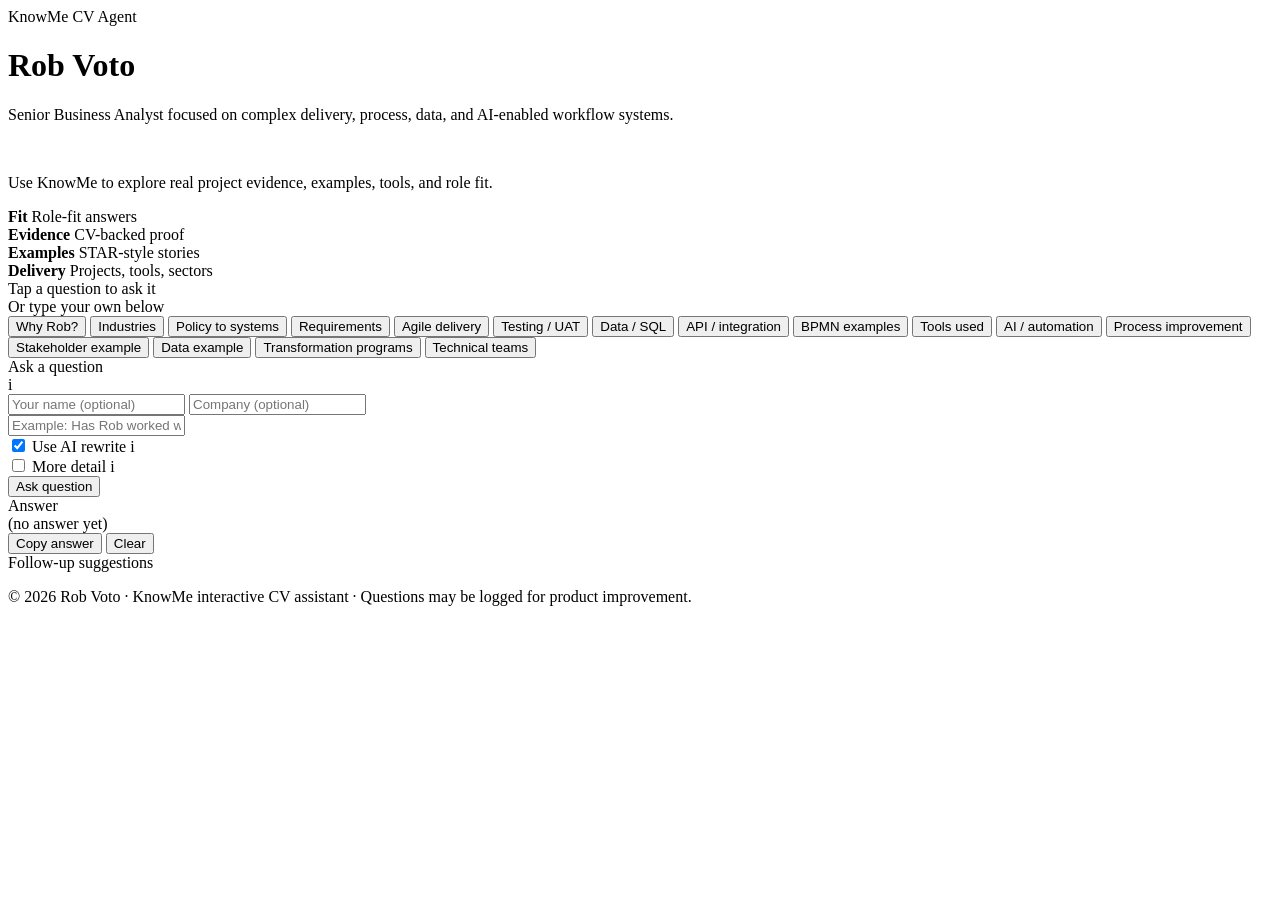
==== commit 03c33467: "Add knowme mobile support" ====
--- a/backend/static/index.html
+++ b/backend/static/index.html
@@ -5,7 +5,7 @@
   <meta charset="utf-8" />
   <meta name="viewport" content="width=device-width, initial-scale=1" />
   <title>KnowMe - CV Q&A</title>
-  <link rel="stylesheet" href="/static/main-style.css?v=hero21">
+  <link rel="stylesheet" href="/static/main-style.css?v=hero23">
 </head>
 
 <body>
@@ -48,9 +48,9 @@
 
     <div class="card question-card">
       <div class="section-heading">
-        <div class="label-tip-group">
-          <div class="section-label">Question template</div>
-          <span class="info-tip" tabindex="0" data-tip="Starter questions for recruiters. Click one to load it, then edit it for the role or conversation.">i</span>
+        <div>
+          <div class="section-label">Tap a question to ask it</div>
+          <div class="template-hint">Or type your own below</div>
         </div>
       </div>
       <div class="examples">
@@ -120,7 +120,7 @@
     </footer>
   </div>
 
-  <script src="/static/index.js?v=public1"></script>
+  <script src="/static/index.js?v=public2"></script>
 </body>
 
 </html>
